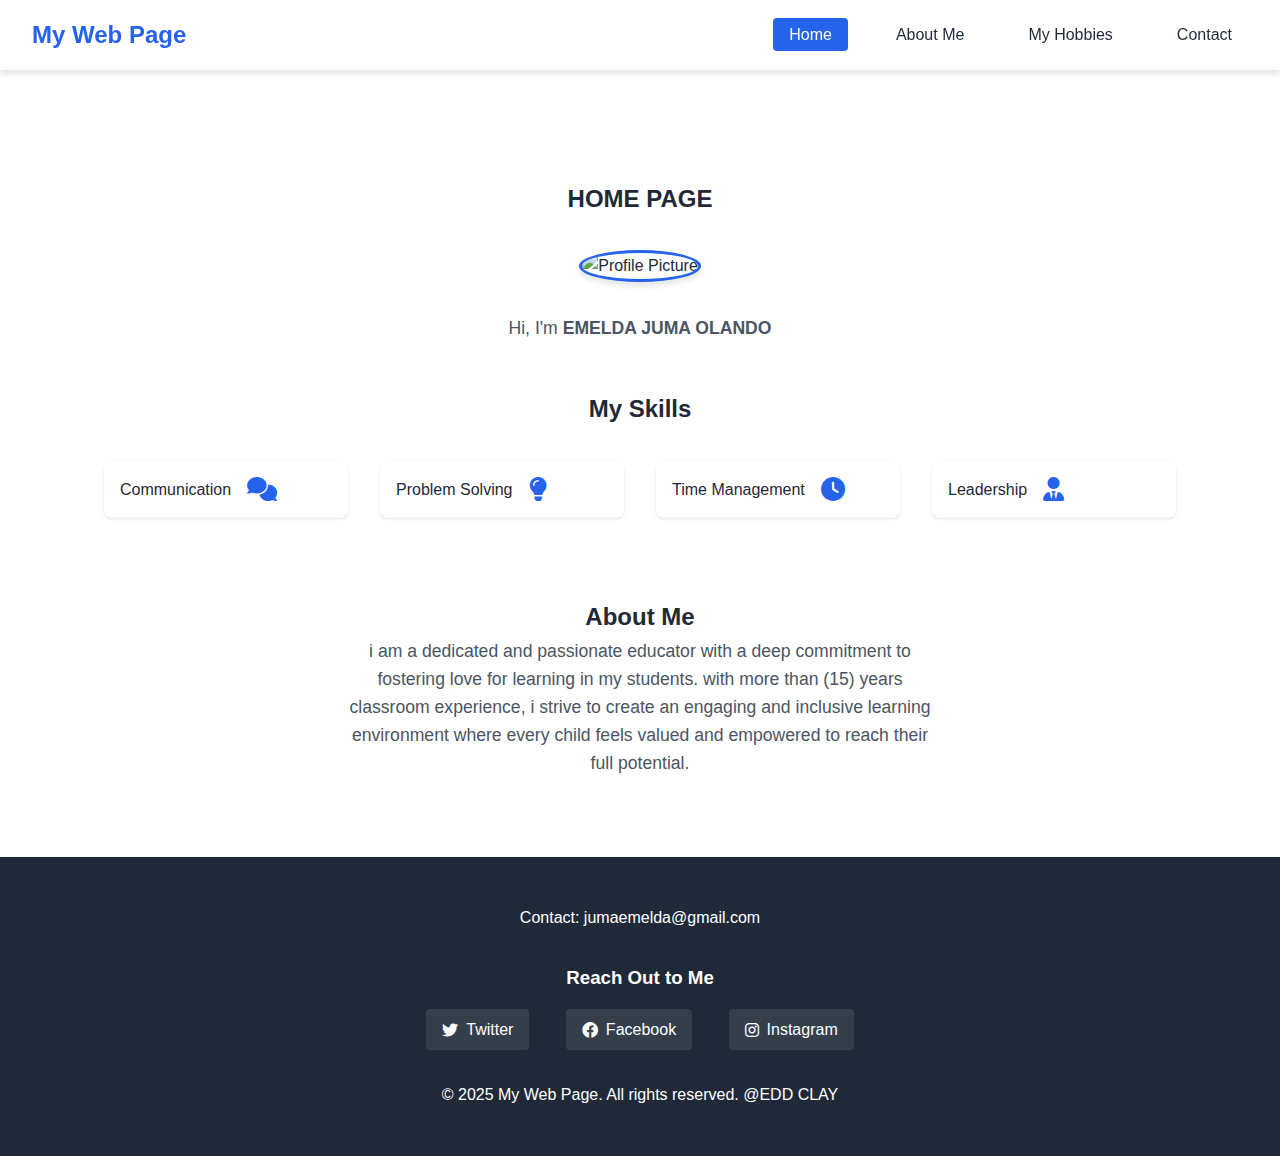
==== index.html @ 579b24fd "Add files via upload" ====
<!DOCTYPE html>
<html lang="en">
<head>
    <meta charset="UTF-8">
    <meta name="viewport" content="width=device-width, initial-scale=1.0">
    <title>My Web Page</title>
    <link rel="stylesheet" href="index.css">
    <link rel="stylesheet" href="https://cdnjs.cloudflare.com/ajax/libs/font-awesome/6.0.0-beta3/css/all.min.css">
</head>
<body>
    <header>
        <div class="logo">
             
            <h1>My Web Page</h1>
        </div>
        <nav>
            <ul>
                <li><a href="index.html" class="home-button">Home</a></li>
                <li><a href="aboutme.html">About Me</a></li>
                <li><a href="hobbies.html">My Hobbies</a></li>
                <li><a href="contact.html">Contact</a></li>
            </ul>
        </nav>
    </header>
    <main>
        <section id="HOME">
            <h2>HOME PAGE</h2>
          <img src="save.image/20250205_130920.jpg" alt="Profile Picture" class="profile-pic">
           <p>Hi, I'm <strong>EMELDA JUMA OLANDO</strong><em></em>
           
        <section id="skills">
            <h2>My Skills</h2>
            <ul class="skills-list">
                <li>Communication <i class="fas fa-comments"></i></li>
                <li>Problem Solving <i class="fas fa-lightbulb"></i></li>
                <li>Time Management <i class="fas fa-clock"></i></li>
                <li>Leadership <i class="fas fa-user-tie"></i></li>
            </ul>
        </section>
        <section id="about">
            <h2>About Me</h2>
            <p>i am a dedicated and passionate educator with a deep commitment to fostering love for learning in my students. with more than (15) years classroom experience, i strive to create an engaging and inclusive learning environment where every child feels valued and empowered to reach their full potential.</p>
        </section>
    </main>
    <footer id="contact">
        <p>Contact: <a href="mailto:jumaemelda@gmail.com">jumaemelda@gmail.com</a></p>
        <div class="social-media">
            <h3>Reach Out to Me</h3>
            <a href="https://twitter.com" target="_blank"><i class="fab fa-twitter"></i> Twitter</a>
            <a href="https://facebook.com" target="_blank"><i class="fab fa-facebook"></i> Facebook</a>
            <a href="https://instagram.com" target="_blank"><i class="fab fa-instagram"></i> Instagram</a>
        </div>
        <p>&copy; 2025 My Web Page. All rights reserved. @EDD CLAY</p>
    </footer>
</body>
</html>
---- index.css ----
/* Modern Portfolio Styles */
:root {
    --primary-color: #2563eb;
    --secondary-color: #1e40af;
    --accent-color: #f59e0b;
    --text-primary: #1f2937;
    --text-secondary: #4b5563;
    --background: #ffffff;
    --background-alt: #f8fafc;
    --shadow-sm: 0 1px 3px rgba(0,0,0,0.12);
    --shadow-md: 0 4px 6px rgba(0,0,0,0.1);
    --transition: all 0.3s ease;
}

/* Base Reset */
* {
    margin: 0;
    padding: 0;
    box-sizing: border-box;
}

body {
    font-family: 'Arial', sans-serif;
    line-height: 1.6;
    color: var(--text-primary);
    background-color: var(--background);
}

/* Header Styles */
header {
    background: var(--background);
    box-shadow: var(--shadow-md);
    padding: 1rem 2rem;
    position: fixed;
    width: 100%;
    top: 0;
    z-index: 1000;
    display: flex;
    justify-content: space-between;
    align-items: center;
}

.logo {
    display: flex;
    align-items: center;
    gap: 1rem;
}

.header-logo {
    width: 50px;
    height: 50px;
    border-radius: 50%;
    object-fit: cover;
}

.logo h1 {
    font-size: 1.5rem;
    color: var(--primary-color);
}

nav ul {
    display: flex;
    gap: 2rem;
    list-style: none;
}

nav a {
    text-decoration: none;
    color: var(--text-primary);
    font-weight: 500;
    transition: var(--transition);
    padding: 0.5rem 1rem;
    border-radius: 4px;
}

nav a:hover {
    color: var(--primary-color);
    background: var(--background-alt);
}

.home-button {
    background: var(--primary-color);
    color: white;
}

.home-button:hover {
    background: var(--secondary-color);
    color: white;
}

/* Main Content */
main {
    margin-top: 100px;
    padding: 2rem;
    max-width: 1200px;
    margin-left: auto;
    margin-right: auto;
}

#HOME {
    text-align: center;
    padding: 3rem 0;
}

.profile-pic {
    width: 200px;
    height: 200px;
    border-radius: 50%;
    object-fit: cover;
    margin: 2rem 0;
    box-shadow: var(--shadow-md);
    border: 3px solid var(--primary-color);
}

#HOME p {
    max-width: 600px;
    margin: 0 auto;
    color: var(--text-secondary);
    font-size: 1.1rem;
}

/* Skills Section */
#skills {
    padding: 3rem 0;
}

.skills-list {
    display: grid;
    grid-template-columns: repeat(auto-fit, minmax(200px, 1fr));
    gap: 2rem;
    list-style: none;
    padding: 2rem;
}

.skills-list li {
    display: flex;
    align-items: center;
    gap: 1rem;
    padding: 1rem;
    background: var(--background);
    border-radius: 8px;
    box-shadow: var(--shadow-sm);
    transition: var(--transition);
}

.skills-list li:hover {
    transform: translateY(-3px);
    box-shadow: var(--shadow-md);
}

.skills-list i {
    font-size: 1.5rem;
    color: var(--primary-color);
}

/* Footer */
footer {
    background: var(--text-primary);
    color: white;
    padding: 3rem 2rem;
    text-align: center;
}

footer a {
    color: white;
    text-decoration: none;
    transition: var(--transition);
}

footer a:hover {
    color: var(--accent-color);
}

.social-media {
    margin: 2rem 0;
}

.social-media h3 {
    margin-bottom: 1rem;
}

.social-media a {
    display: inline-flex;
    align-items: center;
    gap: 0.5rem;
    margin: 0 1rem;
    padding: 0.5rem 1rem;
    border-radius: 4px;
    background: rgba(255, 255, 255, 0.1);
}

.social-media a:hover {
    background: rgba(255, 255, 255, 0.2);
    transform: translateY(-2px);
}

/* Responsive Design */
@media (max-width: 768px) {
    header {
        flex-direction: column;
        padding: 1rem;
    }

    nav ul {
        flex-direction: column;
        text-align: center;
        gap: 1rem;
        margin-top: 1rem;
    }

    .skills-list {
        grid-template-columns: 1fr;
    }

    main {
        margin-top: 150px;
        padding: 1rem;
    }

    .social-media a {
        display: block;
        margin: 1rem 0;
    }
}
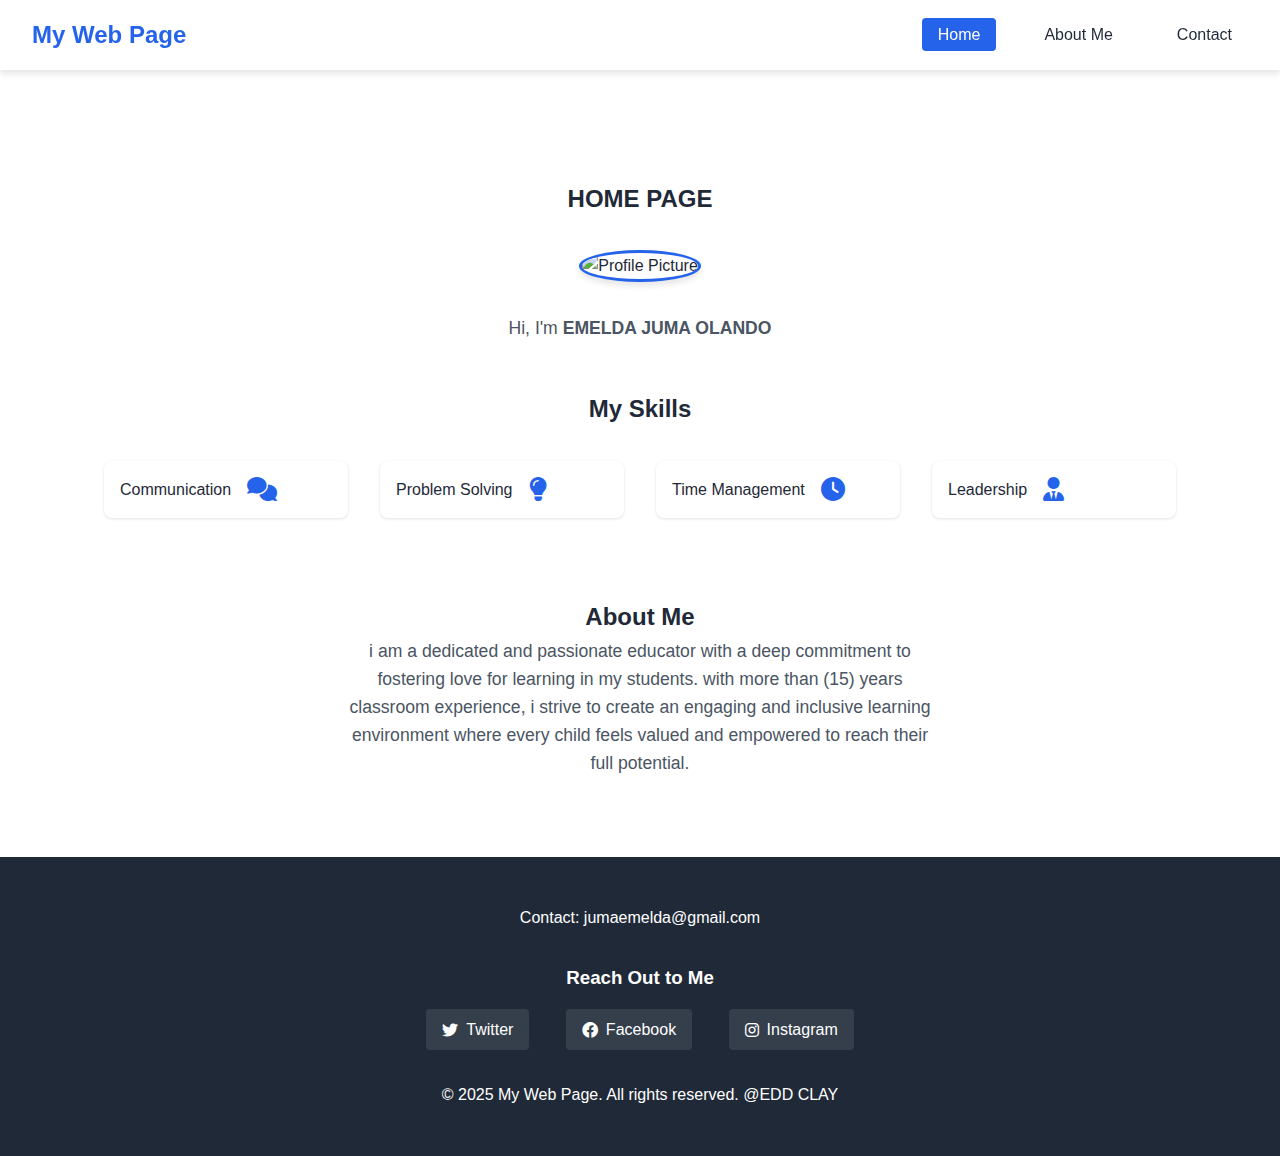
==== commit e37eb877: "Update index.html" ====
--- a/index.html
+++ b/index.html
@@ -17,7 +17,6 @@
             <ul>
                 <li><a href="index.html" class="home-button">Home</a></li>
                 <li><a href="aboutme.html">About Me</a></li>
-                <li><a href="hobbies.html">My Hobbies</a></li>
                 <li><a href="contact.html">Contact</a></li>
             </ul>
         </nav>
